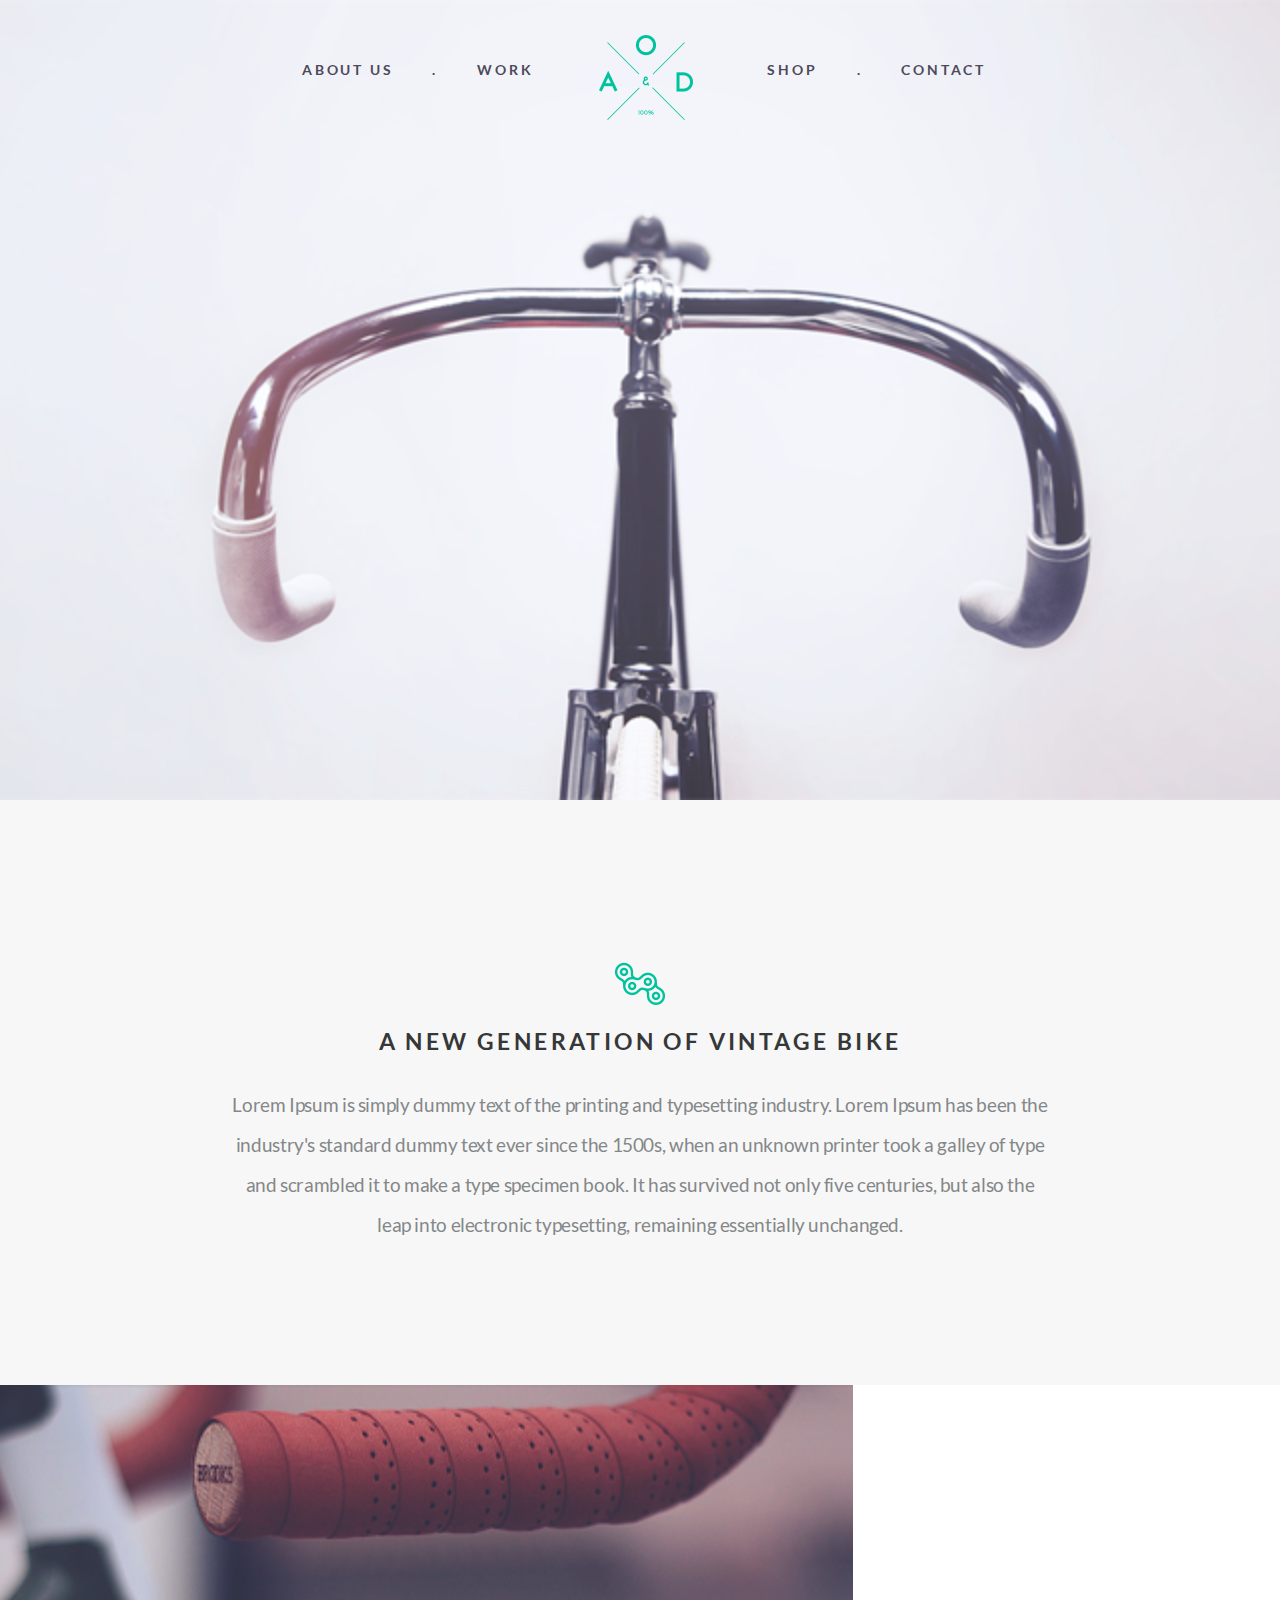
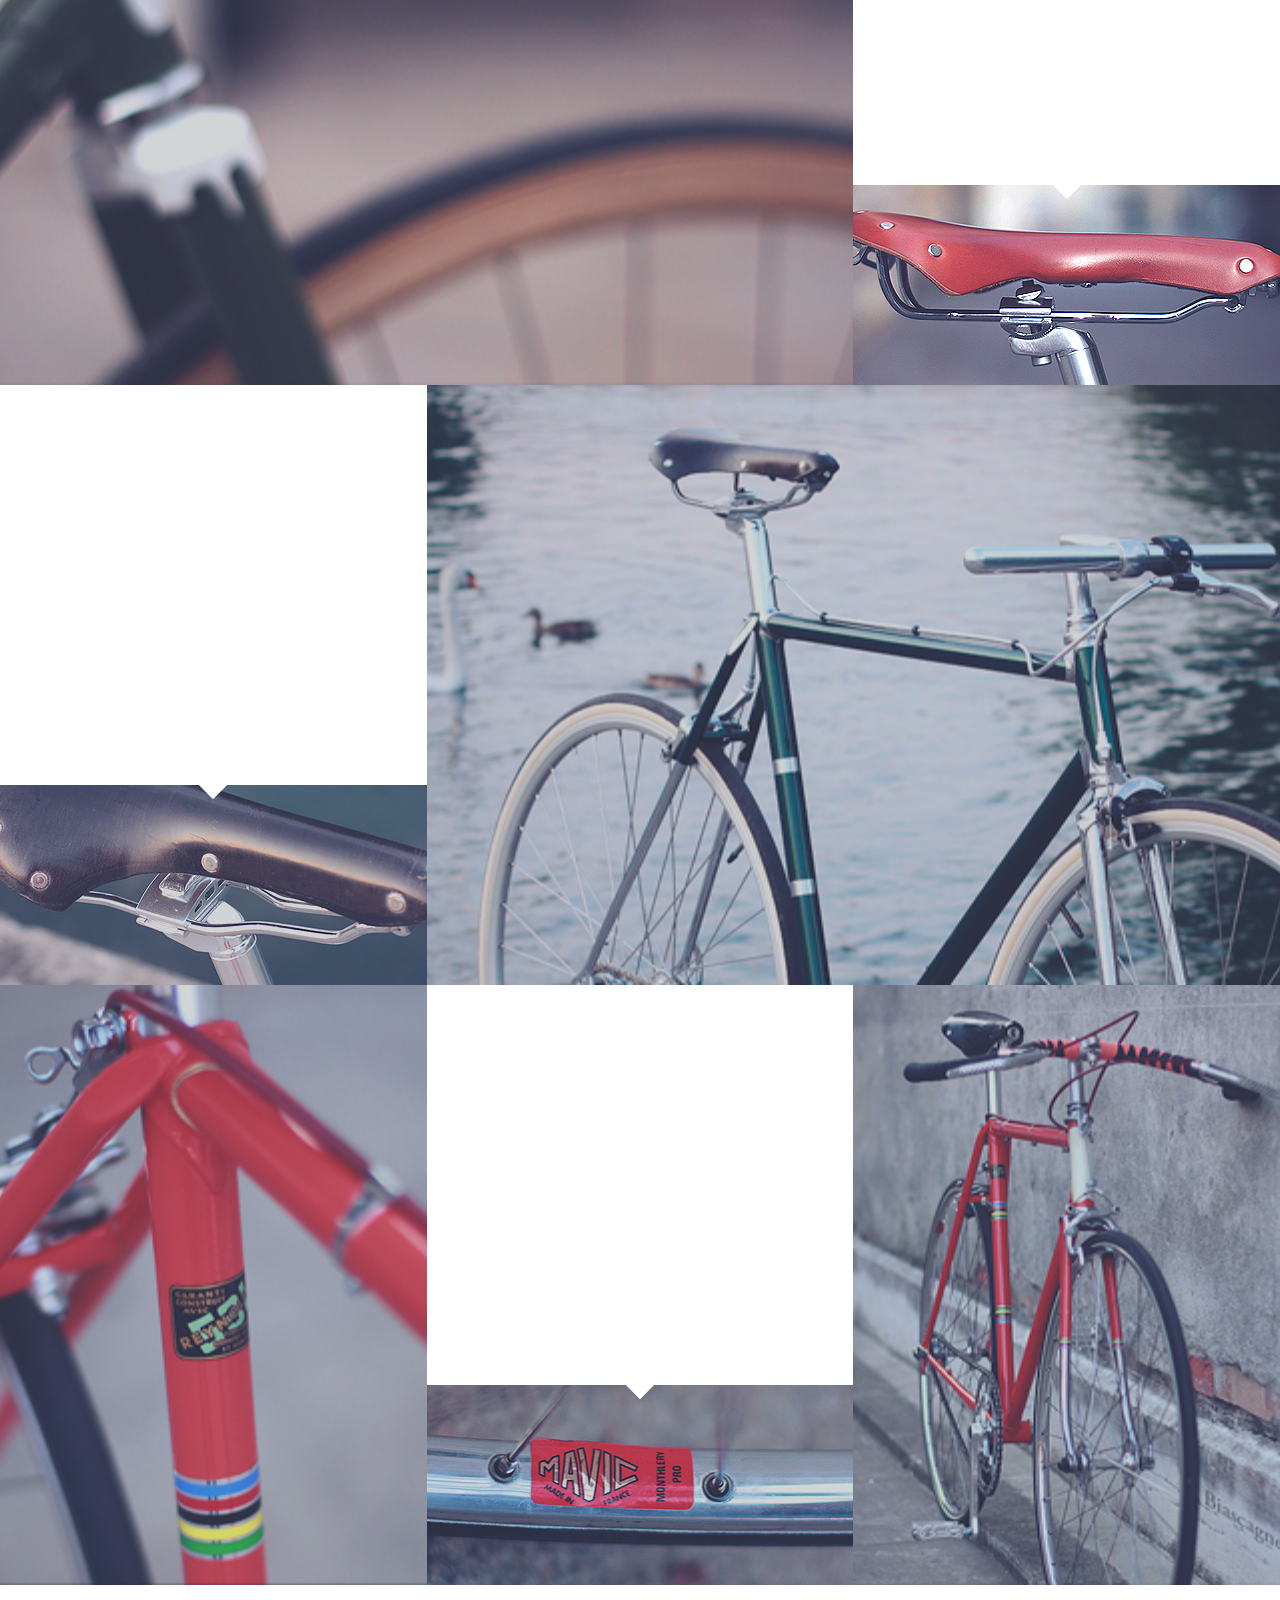
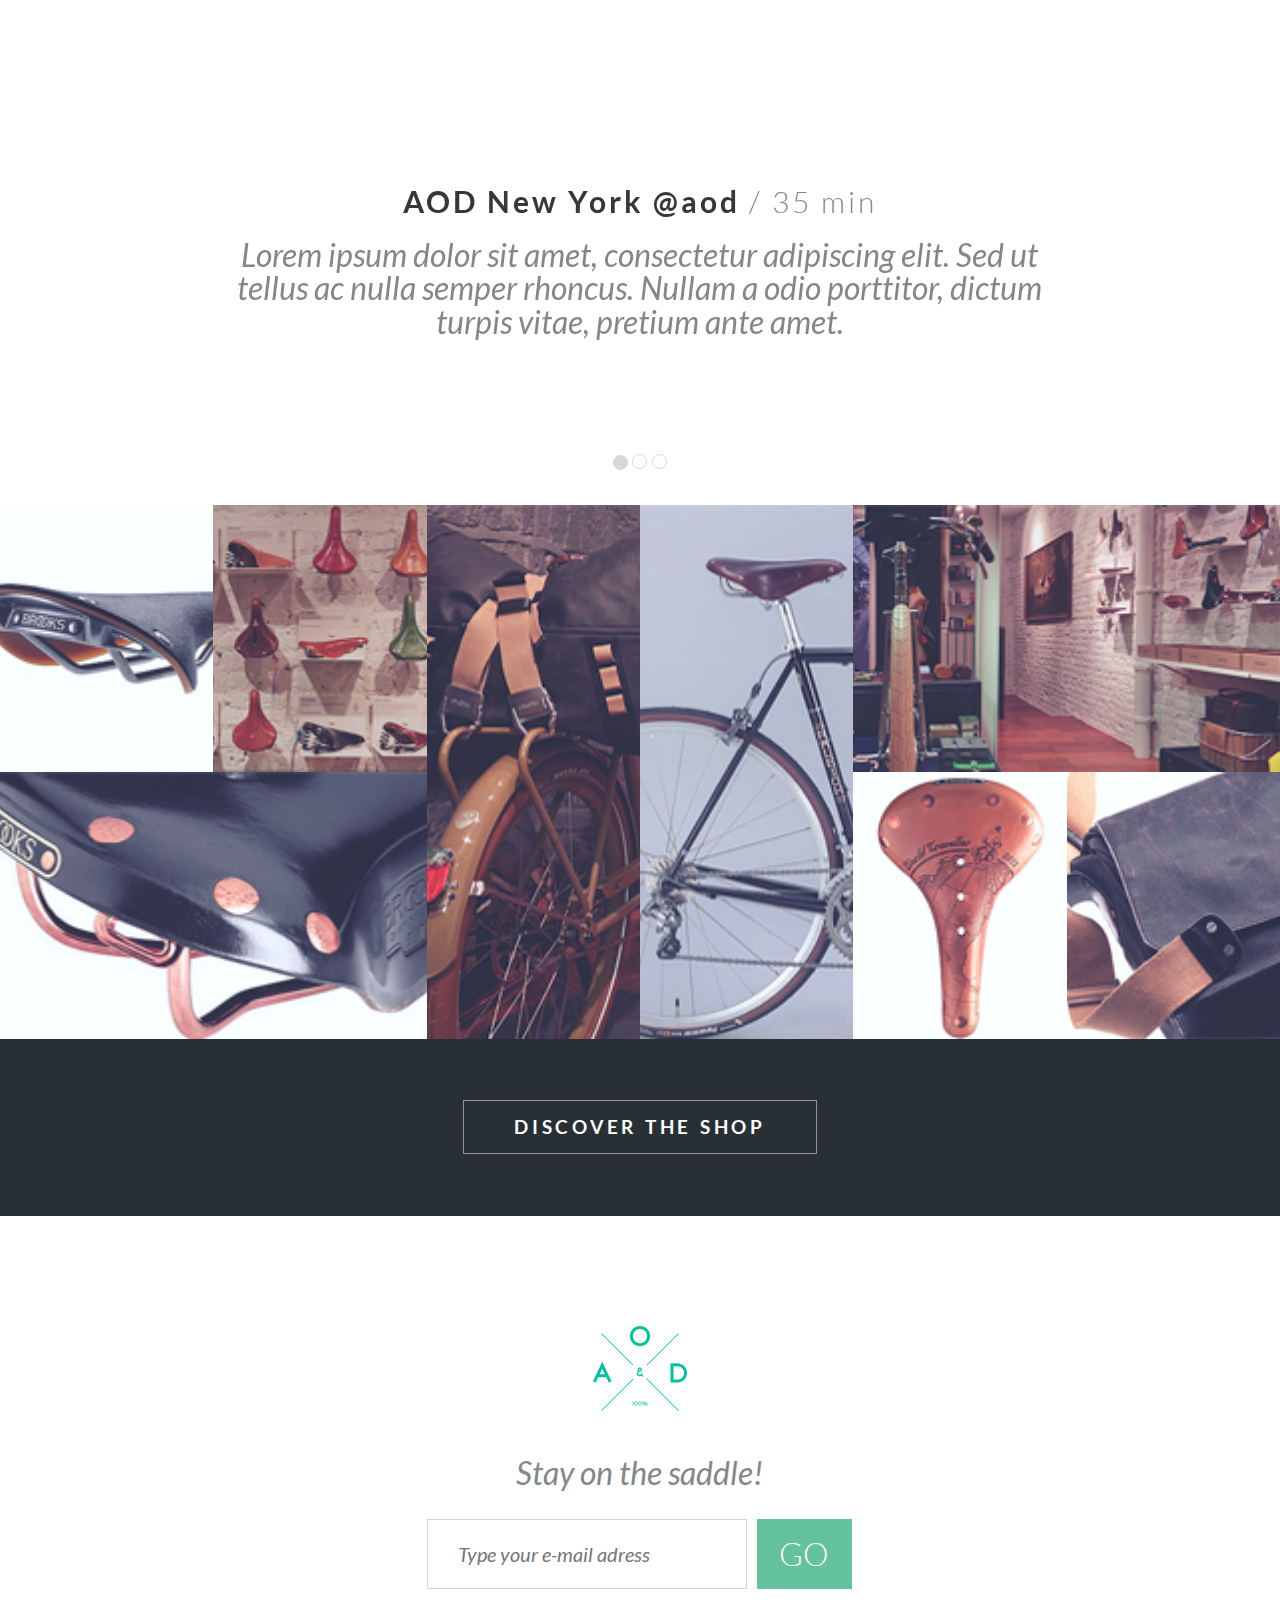
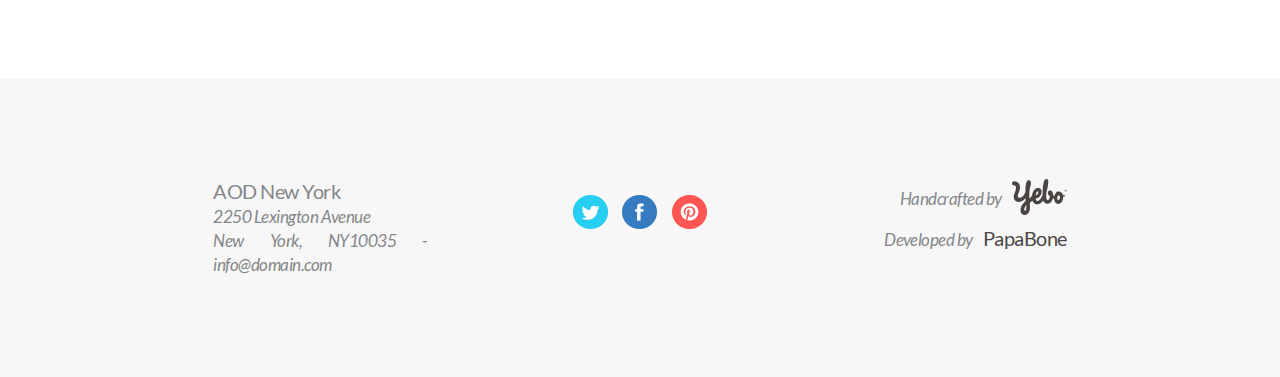
==== demo_site/1/index.html @ f1ade821 "hover effect/demo sits" ====
<!DOCTYPE html>

<html lang="en">
	
<head>	
    <meta charset="utf-8">
    <meta http-equiv="X-UA-Compatible" content="IE=edge">
    <meta name="viewport" content="width=device-width, initial-scale=1 maximum-scale=1, user-scalable=no">

    <meta name="description" content="">
    <meta name="author" content="">
	<link rel="shortcut icon" href="../../assets/ico/favicon.ico">

    <title>AOD (demo)</title>

	<!-- Animate -->
	
	<!-- MyAnimate -->
	<link href="css/myanimate.css" rel="stylesheet">
    <!-- Bootstrap CSS -->
    <link href="css/bootstrap.min.css" rel="stylesheet">
	<!-- Социальные лайки-->
	
	<!-- Мой главный стиль -->
    <link href="css/mystyle.css" rel="stylesheet">
	<!-- Адаптация -->
    <link href="css/adaptation.css" rel="stylesheet">
	
	<!--icon-->
	<link rel="shortcut icon" href="img/favicon.png" type="image/png">
	<link rel="shortcut icon" href="img/favicon.ico" type="image/x-icon">

</head>

<body>
	
	<!--HEADER-->
	<header>
		<div class="container">
			<div class="row">
				<div class="col-lg-8 col-lg-offset-2 col-xs-10 col-xs-offset-1">
					<nav>
					
						<div id="main_logo"><!--LOGO main-->
						</div>
						
						<ul class="nav nav-pills visible-lg visible-md" id="nav_bar">
							<li><a href="#about">ABOUT US</a></li>
							<li class="dot">.</li>
							<li><a href="#work" id="work_spaser">WORK</a></li>
							
							<li><a href="#shop">SHOP</a></li>
							<li class="dot">.</li>
							<li><a id="last" href="#contact">CONTACT</a></li>	
						</ul>
					
						<button class="nav_toggle visible-sm visible-xs">
							<div id='sandwich'>
							<div class='sw-topper'></div>
							<div class='sw-bottom'></div>
							<div class='sw-footer'></div>
							</div>
						</button>
			
					</nav>					
					
				</div>
			</div>
		</div>
		
	<div class="nav_mnu hidden-lg hidden-md">
		<ul class="nav">
			<li><a href="#about">ABOUT US</a></li>
			<li><a href="#work">WORK</a></li>
			<li><a href="#shop">SHOP</a></li>
			<li><a href="#contact">CONTACT</a></li>	
		</ul>
	<div>

	</header>
	
	<!--ABOUT-->
	<div class="container-fluid">
		<div class="row" id="about">
			
			<div class="col-lg-8 col-lg-offset-2 col-xs-10 col-xs-offset-1">
				<div class="icon" id="icon1">
				</div>
				<h1>A NEW GENERATION OF VINTAGE BIKE</h1>
				<p>Lorem Ipsum is simply dummy text of the printing and typesetting 
				industry. Lorem Ipsum has been the industry's standard dummy text 
				ever since the 1500s, when an unknown printer took a galley of type 
				and scrambled it to make a type specimen book. 
				It has survived not only five centuries, but also the leap into 
				electronic typesetting, remaining essentially unchanged. </p>
			</div>
			
		</div>
	</div>
	
	<!--WORK-->
	<div class="container-fluid"><!--velo1-->
		<div class="row" id="work">
			
			<div class="col-md-8 col-xs-6" id="big_sec1">
				<div class="icon wow animated_slow fadeInLeftBig" id="icon2">
				</div>
			</div>
			
			<div class="col-md-4 col-xs-6" id="text1">
				<div class="icon wow  animated_slow fadeInUp" id="icon3">
				</div>
				<h1 class="wow  animated_slow fadeInUp">VINTAGE OLIVA</h1>
				<p class="wow  animated_slow fadeInUp">Lorem Ipsum is simply dummy text of the printing and typesetting 
				industry. Lorem Ipsum has been the industry's standard dummy text ever 
				since the 1500s, when an unknown printer took a galley of type and 
				scrambled it to make a type specimen book. It has survived.</p>
				<div class="after_line wow  animated_slow fadeInUp">	
				</div>
				<div class="small_sec visible-lg" id="small_sec1">
				</div>
			</div>
			
		</div>
	</div>
	
	<div class="container-fluid"><!--velo2-->
		<div class="row">
		
			<div class="col-md-4 col-xs-6" id="text2">
				<div class="icon wow  animated_slow fadeInUp" id="icon4">
				</div>
				<h1 class="wow  animated_slow fadeInUp">La Boriosa</h1>
				<p class="wow  animated_slow fadeInUp">Lorem Ipsum is simply dummy text of the printing and typesetting industry. 
				Lorem Ipsum has been the industry's standard dummy text ever since the 1500s, 
				when an unknown printer took a galley of type and scrambled it to make a type 
				specimen book. It has survived.</p>
				<div class="after_line wow  animated_slow fadeInUp">
				</div>
				<div class="small_sec visible-lg" id="small_sec2">
				</div>
			</div>
			
			<div class="col-md-8 col-xs-6" id="big_sec2">
				<div class="icon wow animated_slow fadeInRightBig" id="icon5">
				</div>
			</div>
			
		</div>
	</div>
	
	<div class="container-fluid"><!--velo3-->
		<div class="row">
			
			<div class="col-md-4 col-xs-6" id="big_sec3">
				<div class="icon wow animated_slower1_5s fadeInLeftBig" id="icon6">
				</div>
			</div>
			
			<div class="col-md-4 col-xs-6" id="text3">
				<div class="icon wow  animated_slow fadeInUp" id="icon7">
				</div>
				<h1 class="wow  animated_slow fadeInUp">retr&Oacute; bike - m.hulot</h1>
				<p class="wow  animated_slow fadeInUp">Lorem Ipsum is simply dummy text of the printing and typesetting 
				industry. Lorem Ipsum has been the industry's standard dummy text ever 
				since the 1500s, when an unknown printer took a galley of type and 
				scrambled it to make a type specimen book. It has survived.</p>
				<div class="after_line wow  animated_slow fadeInUp">
				</div>
				<div class="small_sec visible-lg" id="small_sec3">
				</div>
			</div>
			
			<div class="col-md-4 col-xs-6 hidden-sm hidden-xs" id="big_sec4">
			</div>
			
		</div>
	</div>
	
	<!---TWITTER CAROUSEL-->
	<div class="container-fluid hidden-xs" id="twitt">
		<div id="my_carousel" class="carousel slide" data-ride="carousel" data-interval="44000">
		  
		  <!-- Indicators -->
		  <ol class="carousel-indicators">
			<li data-target="#my_carousel" data-slide-to="0" class="active"></li>
			<li data-target="#my_carousel" data-slide-to="1"></li>
			<li data-target="#my_carousel" data-slide-to="2"></li>
		  </ol>

		  <!-- Wrapper for slides -->
		  <div class="carousel-inner" role="listbox">
			
			<div class="item active">
			  <img src="img/pxl1.png" alt="111">
			  <div class="carousel-caption row">
				<div class="icon icon_twitt">
				</div>
				<h2>AOD New York  @aod <span> / 35 min</span></h2>
				<p class="col-xs-8 col-xs-offset-2">Lorem ipsum dolor sit amet, consectetur adipiscing elit.
				Sed ut tellus ac nulla semper rhoncus. Nullam a odio porttitor, 
				dictum turpis vitae, pretium ante amet.</p>
			  </div>
			</div>
	
			<div class="item">
			  <img src="img/pxl1.png" alt="222">
			  <div class="carousel-caption row">
				<div class="icon icon_twitt">
				</div>
				<h2>AOD New York  @aod <span> / 36 min</span></h2>
				<p class="col-xs-8 col-xs-offset-2">Lorem ipsum dolor sit amet, consectetur adipiscing elit.
				Sed ut tellus ac nulla semper rhoncus. Nullam a odio porttitor, 
				dictum turpis vitae, pretium ante amet.</p>
			  </div>
			</div>
	
			<div class="item">
			  <img src="img/pxl1.png" alt="333">
			  <div class="carousel-caption row">
				<div class="icon icon_twitt">
				</div>
				<h2>AOD New York  @aod <span> / 37 min</span></h2>
				<p class="col-xs-8 col-xs-offset-2">Lorem ipsum dolor sit amet, consectetur adipiscing elit.
				Sed ut tellus ac nulla semper rhoncus. Nullam a odio porttitor, 
				dictum turpis vitae, pretium ante amet.</p>
			  </div>
			</div>
		  </div>
			
		</div>	
	</div>
	
	<!--SHOP-->
	<div class="container-fluid" id="shop">
		<div class="row">
			
			<div class="col-lg-4 col-xs-8" id="shop_sec1">
				<div class="row">
					<div class="col-xs-6" id="shop_pic_1">
						<a href="http://www.google.com"><span class="animated_slow fadeInDownBig">shop now</span></a>
					</div>
					<div class="col-xs-6" id="shop_pic_2">
						<a href="http://www.google.com"><span class="animated_slow fadeInDownBig">shop now</span></a>
					</div>
				</div>
				<div class="row">
					<div class="col-xs-12"  id="shop_pic_3">
						<a href="http://www.google.com"><span class="animated_slow  fadeInDownBig">shop now</span></a>
					</div>	
				</div>
			</div>
			
			<div class="col-lg-2 col-xs-4" id="shop_pic_4">
				<a href="http://www.google.com"><span class="animated_slow fadeInDownBig">shop now</span></a>
			</div>
			
			<div class="col-lg-2 col-xs-4" id="shop_pic_5">	
				<a href="http://www.google.com"><span class="animated_slow  fadeInDownBig">shop now</span></a>
			</div>
			
			<div class="col-lg-4 col-xs-8" id="shop_sec4">
				<div class="row">
					<div class="col-xs-12"  id="shop_pic_6">
						<a href="http://www.google.com"><span class="animated_slow fadeInDownBig">shop now</span></a>
					</div>	
				</div>
				<div class="row">
					<div class="col-xs-6" id="shop_pic_7">
						<a href="http://www.google.com"><span class="animated_slow fadeInDownBig">shop now</span></a>
					</div>
					<div class="col-xs-6" id="shop_pic_8">
						<a href="http://www.google.com"><span class="animated_slow  fadeInDownBig">shop now</span></a>
					</div>
				</div>
			</div>
		</div>
	</div>
	
	<!--DISCOVER-->
	<div class="container-fluid" id="discover">
		<div class="row">	
			<div class="col-lg-4 col-lg-offset-4 col-sm-6 col-sm-offset-3 col-xs-10 col-xs-offset-1" id="discover_button">
				<a href="#">DISCOVER THE SHOP</a>
			</div>
		</div>
	</div>
	
	<!--MAILER-->
	<div class="container-fluid">
		<div class="row" id="mailer">
			
			<div class="col-lg-4 col-lg-offset-4 col-sm-6 col-sm-offset-3 col-xs-8 col-xs-offset-2">
				<div id="lower_logo"><!--LOGO-->
				</div>
				<form name='mail' method='post' action='obrab.php'>
					<p>Stay on the saddle!</p>
					<input name="email" type="email" placeholder="Type your e-mail adress" required/>
					<input id="submit" type="submit" value="GO"/>	
				</form>
			</div>
			
		</div>
	</div>
	
	<!--FOOTER-->
	<footer>
		<div class="container-fluid" id="contact">
			
			<div class="row" id="footer">				
				
				<div class="col-xs-12 visible-xs" id="social1"><!--для XS-->
					<div class="container-fluid">
						<div class="twitter" title="Поделиться ссылкой в Твиттере"><a href="#"></a></div>
						<div class="facebook" title="Поделиться ссылкой на Фейсбуке"><a href="#"></a></div>
						<div class="pinterest" title="Поделиться картинкой на Пинтересте"><a href="#"></a></div>
					</div>
				</div>
				
				<div class="col-lg-2 col-lg-offset-2 col-sm-3 col-xs-offset-1 col-xs-5" id="addres">
					<p><span>AOD New York</span><br/>
						2250 Lexington Avenue<br/>
						New York, NY10035 - info@domain.com</p>
				</div>
				
				<div class="col-sm-4 hidden-xs" id="social2"><!--для всех кроме XS-->
					<div class="container-fluid">
						<div class="twitter" title="Поделиться ссылкой в Твиттере"><a href="#"></a></div>
						<div class="facebook" title="Поделиться ссылкой на Фейсбуке"><a href="#"></a></div>
						<div class="pinterest" title="Поделиться картинкой на Пинтересте"><a href="#"></a></div>
					</div>
				</div>
				
				<div class="col-lg-2 col-sm-3 col-xs-5" id="copyr">
					<div><span id="handcrafted">Handcrafted by </span><span id="yebo"></span></div>
					<p>Developed by<a href="#" id="rms">PapaBone</a></p>
				</div>
				
			</div>
		
		</div>
    </footer>
	
	
	<!-- jQuery (necessary for Bootstrap's JavaScript plugins) -->
    <script src="https://ajax.googleapis.com/ajax/libs/jquery/1.11.0/jquery.min.js"></script>
    <!-- Подключаем карусель JS -->
    <script src="js/carousel.js"></script>
	<!--Подключаем прогрузку по мере прокрутки-->
	<script src="js/wow.min.js"></script>
	<script>new WOW().init();</script>
	
	
	<script src="js/common.js"></script>
	

	<!--Подключаем социальные лайки-->
	
	
</body>
</html>
---- demo_site/1/css/myanimate.css ----
@charset "UTF-8";

.animated_slow{ /*моя доработка - медленный вариант*/
  -webkit-animation-duration: 1s;
  animation-duration: 1s;
  -webkit-animation-fill-mode: both;
  animation-fill-mode: both;
}
.animated_hover:hover { /*только для ховер элементов*/
  -webkit-animation-duration: 1.5s;
  animation-duration: 1.5s;
  -webkit-animation-fill-mode: both;
  animation-fill-mode: both;
}
.animated_slower{ /*супер медленный вариант*/
  -webkit-animation-duration: 3s;
  animation-duration: 3s;
  -webkit-animation-fill-mode: both;
  animation-fill-mode: both;
}
.animated_slower1_5s{ /*чуть более медленный вариант*/
  -webkit-animation-duration: 1.5s;
  animation-duration: 1.5s;
  -webkit-animation-fill-mode: both;
  animation-fill-mode: both;
}


/*Утонуть*/
@-webkit-keyframes Waschbecken { /*не работает ускорение/замедление */

 0% {
    -webkit-transform: translateY(0) rotate(0deg);
    transform: translateY(0) rotate(0deg);
    }

100%{
    visibility: hidden;
    -webkit-transform: translatey(250%) rotate(90deg);
    transform: translatey(250%)rotate(90deg) ;
	}
}

@keyframes Waschbecken {
 0% {
    -webkit-transform: translateY(0) rotate(0deg);
    -ms-transform: translateY(0) rotate(0deg);
    transform: translateY(0) rotate(0deg);
	}
	
100% {
    visibility: hidden;
    -webkit-transform: translatey(250%) rotate(90deg) ;
    -ms-transform: translatey(250%)rotate(90deg) ;
    transform: translatey(250%)rotate(90deg);
	}
}
.Waschbecken{ /*параметры задержки свойства прозрачности*/
	
	transmision: opacity 2s ease-in 0s;
	-webkit-transition: opacity 2s ease-in 0s;
	-o-transition: opacity 2s ease-in 0s;
	-moz-transition: opacity 2s ease-in 0s;}

.Waschbecken:focus{ /*можно activ, 
*если focus - после повторного 
нажатия в любой области - появиться на старом месте
(не красивый эффект при возвате на страницу с другой)*/
	-webkit-animation-name: Waschbecken;
	animation-name: Waschbecken;
	opacity: 0; }

.Waschbecken:hover {
	cursor:no-drop;}
	
	
	
	
	
	@media (min-width: 768px){/*анимация работает только на средних и больших устройствах и планшетах*/
/*!
Animate.css - http://daneden.me/animate
Licensed under the MIT license - http://opensource.org/licenses/MIT

Copyright (c) 2015 Daniel Eden
*/

		@-webkit-keyframes fadeInDownBig {/*уменьшаем разбежку анимации*/
		  0% {
			opacity: 0;
			-webkit-transform: translate3d(0, -150px, 0);
			transform: translate3d(0, -150px, 0);
		  }

		  100% {
			opacity: 1;
			-webkit-transform: none;
			transform: none;
		  }
		}

		@keyframes fadeInDownBig {
		  0% {
			opacity: 0;
			-webkit-transform: translate3d(0, -150px, 0);
			-ms-transform: translate3d(0, -150px, 0);
			transform: translate3d(0, -150px, 0);
		  }

		  100% {
			opacity: 1;
			-webkit-transform: none;
			-ms-transform: none;
			transform: none;
		  }
		}

		.fadeInDownBig {
		  -webkit-animation-name: fadeInDownBig;
		  animation-name: fadeInDownBig;
		}

		@-webkit-keyframes fadeInLeftBig {
		  0% {
			opacity: 0;
			-webkit-transform: translate3d(-2000px, 0, 0);
			transform: translate3d(-2000px, 0, 0);
		  }

		  100% {
			opacity: 1;
			-webkit-transform: none;
			transform: none;
		  }
		}

		@keyframes fadeInLeftBig {
		  0% {
			opacity: 0;
			-webkit-transform: translate3d(-2000px, 0, 0);
			-ms-transform: translate3d(-2000px, 0, 0);
			transform: translate3d(-2000px, 0, 0);
		  }

		  100% {
			opacity: 1;
			-webkit-transform: none;
			-ms-transform: none;
			transform: none;
		  }
		}

		.fadeInLeftBig {
		  -webkit-animation-name: fadeInLeftBig;
		  animation-name: fadeInLeftBig;
		}



		@-webkit-keyframes fadeInRightBig {
		  0% {
			opacity: 0;
			-webkit-transform: translate3d(2000px, 0, 0);
			transform: translate3d(2000px, 0, 0);
		  }

		  100% {
			opacity: 1;
			-webkit-transform: none;
			transform: none;
		  }
		}

		@keyframes fadeInRightBig {
		  0% {
			opacity: 0;
			-webkit-transform: translate3d(2000px, 0, 0);
			-ms-transform: translate3d(2000px, 0, 0);
			transform: translate3d(2000px, 0, 0);
		  }

		  100% {
			opacity: 1;
			-webkit-transform: none;
			-ms-transform: none;
			transform: none;
		  }
		}

		.fadeInRightBig {
		  -webkit-animation-name: fadeInRightBig;
		  animation-name: fadeInRightBig;
		}

		@-webkit-keyframes fadeInUp {
		  0% {
			opacity: 0;
			-webkit-transform: translate3d(0, 100%, 0);
			transform: translate3d(0, 100%, 0);
		  }

		  100% {
			opacity: 1;
			-webkit-transform: none;
			transform: none;
		  }
		}

		@keyframes fadeInUp {
		  0% {
			opacity: 0;
			-webkit-transform: translate3d(0, 100%, 0);
			-ms-transform: translate3d(0, 100%, 0);
			transform: translate3d(0, 100%, 0);
		  }

		  100% {
			opacity: 1;
			-webkit-transform: none;
			-ms-transform: none;
			transform: none;
		  }
		}

		.fadeInUp {
		  -webkit-animation-name: fadeInUp;
		  animation-name: fadeInUp;
		}

}
---- demo_site/1/css/mystyle.css ----
@charset "UTF-8";
body * {
	font-family: "lato", sans-serif !important;	
}
div.icon{
	background:url(../img/icon.png);
	position:absolute;
	width:52px;/*icon1*/
	height:43px;
	top:42px; left:calc(50% - 26px);
			left:-webkit-calc(50% - 26px);
}
h1{	
	margin-top:110px;
	margin-bottom: 20px;
	text-align:center;
	font-size: 18pt;
	letter-spacing:0.2em;
	font-weight: bold;
	color:#353738;
	text-transform:uppercase;
}
p{
	text-align:justify;
	color:#848789;
	font-size:14pt;
	line-height: 30pt;
	padding: 0 60px;
}
	/*HEADER*/
	header{
		background:url(../img/bg_header.png) no-repeat scroll 50% 0;
		-webkit-background-size: cover;
		background-size: cover;
		height:800px;
	}
	header *{
		outline: none;
	}
		#main_logo{
			background:url(../img/Logo_main.png);
			display:inline-block;
			position: absolute;
			width:94px;
			height:85px;
			top:35px; left:calc(50% - 41px);	
					  left:-webkit-calc(50% - 41px);	
			z-index:1;
		}
		#nav_bar *{
			font-weight: bold;	
			color: #4d4959;
			background: none;
			margin-top:50px;
			letter-spacing:0.2em;
			-webkit-font-smoothing:antialised; 
		}
			#nav_bar li.dot{
				margin-top:60px;
			}
			#nav_bar li a {
				margin: 0 22px 0 22px;
			}
			#nav_bar li a#work_spaser{
				margin-right:180px;
			}
			#nav_bar li a:hover{
				color:#64c29e;
			}
			#nav_bar li a#last{
				margin-right:0;
			}
		
		.nav_mnu{/*всплывающее меню для среднх и малых*/			width: 100%;
			height: 100%;
			background-color:black;	
			opacity:0.7;
			display:none;
		}
			.nav_mnu li a{
				text-align:center;
				color:#64c29e;
				font-size: 18pt;
				letter-spacing:0.2em;
				font-weight: bold;
				padding:50px 0 0 15px; /*визуальная подстройка левого отступа*/
				margin: 0 29%;
			}
			.nav_mnu li a:hover{
				color: #4d4959;
				background-color: transparent;
			}
			.nav_mnu li:first-child{
				padding-top:210px;
			}
			.nav_mnu li a#last{
				margin-right:0;
			}
	
		.nav_toggle{/*кнопка сэндвич*/
			position: absolute; 
			right: 22px; top: 65px;
			width:50px;
			height:35px;
			border:none;
			background-color:transparent;
			z-index:1;
		}	
			#sandwich {
				width: 50px;
				height: 35px;
				position: absolute;
				top: 0;
				bottom: 0;
				left: 0;
				right: 0;
				margin: auto;
				}
				.sw-topper,
				.sw-bottom,
				.sw-footer {
					position: relative;
					width: 50px;
					height: 5px;
					background: #353738;
					border: none;
					border-radius: 2px 2px 2px 2px;
				}
				.sw-topper {
				  top: 0;
				  transition: transform 0.5s, top 0.2s;
				/* transition-delay: 0.2s, 0s; */
				}
				.sw-bottom {
				  top: 10px;
				  transition: transform 0.5s, top 0.2s;
				  transition-delay: 0.2s, 0s;
				}
				.sw-footer {
				  top: 20px;
				  transition: all 0.5s;
				  transition-delay: 0.1s;
				}
			#sandwich.active .sw-topper {
			  top: 8px;
			  transform: rotate(140deg);
			  background:#64c29e;
			}
			#sandwich.active .sw-bottom {
			  top: 3px;
			  transform: rotate(-140deg);
			  background:#64c29e;
			}
			#sandwich.active .sw-footer {
			  opacity: 0;
			  top: 0;
			  transform: rotate(180deg);
			  background:#64c29e;
			}

	/*about*/
	#about{
		background: #f7f7f7;
		padding: 120px 0;
	}
		#about h1{	
		margin-bottom:30px;
		}
		#about p {
			font-size:16pt;
			line-height: 34pt;
			margin-bottom:20px;
			letter-spacing:-0.02em;
			text-align:center;
			padding:0;
		}
	/*work*/
	.after_line{/*черта после текста*/
		width:50px;
		height:30px;
		border-bottom: 1px solid #d7d7d7;
		margin: 0 auto;
	}
	.small_sec{/*малые картинки*/
		position:absolute;
		top:400px;
		height:200px;
		right:0;
		left:0;
	}
	div.small_sec::before{/*треугольный указатель на картинках*/
		content:'';
		position:relative;
		display:block;
		transform: rotate(45deg);
		width:20px;height:20px;
		top:-10px; left: calc(50% - 10px);
				   left:-webkit-calc(50% - 10px);
		background:white;
	}
	#text1, /*текстовые блоки*/
	#text2,
	#text3{   
		padding:10px 0 0 0;
		height:600px;
		overflow:hidden;
	}
		
		#work div#big_sec1{   /*картинка1*/
			background:url(../img/bg_sec1.png) no-repeat scroll 50% 50%, #282f35;
			-webkit-background-size: cover;
			background-size: cover;
			height:600px;
		}
			div.icon#icon2{/*лого на картинке1*/
				width:113px;
				height:118px;
				background-position: -52px 0;
				top:calc(50% - 52px);
				top:-webkit-calc(50% - 52px);
				left:calc(50% - 56px);
				left:-webkit-calc(50% - 56px);
			}
		div.icon#icon3{/*иконка в текстовй1*/
			width:41px;
			height:27px;
			background-position: -165px 0;
			top:70px;
			left:calc(50% - 20px);
			left:-webkit-calc(50% - 20px);
		}
			div#small_sec1{/*малая картинка1*/
				background:url(../img/bg_small_sec1.png) no-repeat scroll 50% 50%;
				-webkit-background-size: cover;
				background-size: cover;
			}
			
		div.icon#icon4{/*иконка в текстовый2*/
			width:32px;
			height:32px;
			background-position: -206px 0;
			top:67px;
		}
			div#small_sec2{/*малая картинка2*/
				background:url(../img/bg_small_sec2.png) no-repeat scroll 50% 50%, #282f35;
				-webkit-background-size: cover;
				background-size: cover;
			}
		
		#big_sec2{   /*картинка2*/
			background:url(../img/bg_sec2.png) no-repeat scroll 50% 50%, #282f35;
			-webkit-background-size: cover;
			background-size: cover;
			height:600px;
		}		
			div.icon#icon5{/*лого на картинке2*/
				width:177px;
				height:152px;
				background-position: -238px 0;
				top:calc(50% - 76px); 
				top:-webkit-calc(50% - 76px);
				left:calc(50% - 88px);
				left:-webkit-calc(50% - 88px);
			}			
		
		#big_sec3{   /*картинка3*/
			background:url(../img/bg_sec3.png) no-repeat scroll 50% 50%, #282f35;
			-webkit-background-size: cover;
			background-size: cover;
			height:600px;
		}
			div.icon#icon6{/*лого на картинке1*/
				width:207px;
				height:67px;
				background-position: -415px 0;
				top:calc(50% - 33px); 
				top:-webkit-calc(50% - 33px);
				left:calc(50% - 103px);
				left:-webkit-calc(50% - 103px);
			}	
			
		div.icon#icon7{/*иконка в текстовый3*/
			width:23px;
			height:41px;
			background-position: -623px 0;
			top:62px;
			left:calc(50% - 11px);
			left:-webkit-calc(50% - 11px);
		}
			div#small_sec3{/*малая картинка3*/
				background:url(../img/bg_small_sec3.png) no-repeat scroll 50% 50%, #282f35;
				-webkit-background-size: cover;
				background-size: cover;
			}	
			
		#big_sec4{   /*картинка4*/
			background:url(../img/bg_sec4.png) no-repeat scroll 50% 50%, #282f35;
			-webkit-background-size: cover;
			background-size: cover;
			height:600px;
		}
	/*twitt*/	
	#twitt img{/*через растягивание пустого файла задаем высоту блока*/
		height:520px;
	}	
		.carousel-caption{/*твиттер карусель*/
		  position: absolute;
		  left: 0;
		  right: 0;
		  bottom: 20px;
		  padding-top: 20px;
		  padding-bottom: 30px;
		  top:20px;
		}
			div.icon.icon_twitt{/*лого Twitt*/
				background:url(../img/icon_twitt.png);
				width:32px;
				height:27px;
				top:120px; 
				left:calc(50% - 16px);
				left:-webkit-calc(50% - 16px);
			}
			h2 {
				margin-top:160px;
				margin-bottom:20px;
				color:#353738;
				letter-spacing:0.1em;
				font-weight: bold;
			}
				h2 span{
					font-weight:normal;
					color:#848789;
					font-family:"latolight", sans-serif !important;
				}
			.carousel-caption *{
				text-align: center;
				text-shadow:none;
			}
			.carousel-caption p{
				font-size:24pt;
				font-style:italic;
			}
			
			.carousel-indicators li{/*цвет кружочков индикации*/
				border: 1px solid #d7d7d7;
				width: 15px;
				height: 15px;
			}
			.carousel-indicators li.active{
				background-color:#d7d7d7;
				width: 15px;
				height: 15px;
			}
			
	/*shop*/
	#shop>* *{/*убираем отступы внутри блоков*/
	padding:0;
	margin:0;}
		
		#shop_pic_1{
			background:url(../img/bg_shop_pic_1.png) no-repeat scroll 50% 50%;
			-webkit-background-size: cover;
			background-size: cover;
			height:267px;
		}
		#shop_pic_2{
			background:url(../img/bg_shop_pic_2.png) no-repeat scroll 50% 50%, #282f35;
			-webkit-background-size: cover;
			background-size: cover;
			height:267px;
		}	
		#shop_pic_3{
			background:url(../img/bg_shop_pic_3.png) no-repeat scroll 50% 50%;
			-webkit-background-size: cover;
			background-size: cover;
			height:267px;
		}
		#shop_pic_4{
			background:url(../img/bg_shop_pic_4.png) no-repeat scroll 50% 50%;
			-webkit-background-size: cover;
			background-size: cover;
			height:534px;
		}	
		#shop_pic_5{
			background:url(../img/bg_shop_pic_5.png) no-repeat scroll 50% 50%;
			-webkit-background-size: cover;
			background-size: cover;
			height:534px;
		}	
		#shop_pic_6{
			background:url(../img/bg_shop_pic_6.png) no-repeat scroll 50% 50%;
			-webkit-background-size: cover;
			background-size: cover;
			height:267px;
		}	
		#shop_pic_7{
			background:url(../img/bg_shop_pic_7.png) no-repeat scroll 50% 50%;
			-webkit-background-size: cover;
			background-size: cover;
			height:267px;
		}	
		#shop_pic_8{
			background:url(../img/bg_shop_pic_8.png) no-repeat scroll 50% 50%;
			-webkit-background-size: cover;
			background-size: cover;
			height:267px;
		}
		
		#shop_pic_1>a,
		#shop_pic_2>a,
		#shop_pic_3>a,
		#shop_pic_4>a,
		#shop_pic_5>a,
		#shop_pic_6>a,
		#shop_pic_7>a,
		#shop_pic_8>a{
			display:block;
			height:100%;
			width:100%;
		}
			#shop a span{
					display:none;
				}
			#shop_pic_1>a:hover,
			#shop_pic_2>a:hover,
			#shop_pic_3>a:hover,
			#shop_pic_4>a:hover,
			#shop_pic_5>a:hover,
			#shop_pic_6>a:hover,
			#shop_pic_7>a:hover,
			#shop_pic_8>a:hover{
				height:100%;
				width:100%;
				background: #64c29e;
				opacity: 0.8;
			}
			
				#shop_pic_1>a:hover span,/*иконка и надпись на октивных блоках магазина*/
				#shop_pic_2>a:hover span,
				#shop_pic_3>a:hover span,
				#shop_pic_4>a:hover span,
				#shop_pic_5>a:hover span,
				#shop_pic_6>a:hover span,
				#shop_pic_7>a:hover span,
				#shop_pic_8>a:hover span{
					background:url(../img/icon.png);
					display:inline-block;
					position:absolute;
					background-position: -643px 0;
					width:160px;
					height:60px;
					top:calc(50% - 30px); 
					top:-webkit-calc(50% - 30px);
					left:calc(50% - 80px);
					left:-webkit-calc(50% - 80px);
					padding-top:50px;
					color:white;
					font-size:12pt;
					text-align:center;
					letter-spacing:0.1em;
					font-weight: bold;
					text-transform:uppercase;
				}
	
	/*discover*/
	#discover{
		background:#282f35;
		padding-top:75px;
		padding-bottom:75px;
	}
		#discover_button{
			padding: 0 15px;
			text-align: center;
		}
			#discover_button a {
				border: 1px solid #94979a;
				color:white;
				font-size: 14pt;
				letter-spacing:0.2em;
				font-weight: bold;
				padding:15px 50px 15px 50px;
				text-decoration:none;
				white-space:nowrap;
				outline: none;
			}
			#discover_button a:hover{
				color: #64c29e;
				border-color: #64c29e;
			}
	
	/*mailer*/
		#mailer *{
			text-align:center;
			padding:0;
		}
		#lower_logo{
			background:url(../img/Logo_main.png);
			display:inline-block;
			width:94px;
			height:85px;
			margin-top:110px;
		}
		#mailer p{
			font-size:24pt;
			font-style:italic;
			margin:40px 0 0 0;
		}
		#mailer input[name="email"]{
			border:1px solid #d3d7d9;
			height:70px;
			width:75%;
			margin-top:30px;
			float:left;
			font-size:20px;
			text-align:left;
			padding-left:30px;
			font-style:italic;	
			color:#929292;
		}
		#submit{
			border:none;
			background:#64c29e;
			margin-left:2%;
			margin-top:30px;
			height:70px;
			width:calc(23% - 3px);
			width:-webkit-calc(23% - 3px);
			font-size:24pt;
			color:white;
			font-family:"latolight", sans-serif !important;
			margin-bottom:90px;
		}
		
	/*footer*/
		#footer{
			padding:100px 0;
			background:#f7f7f7;
			font-size:14pt;
			font-style:italic;
			letter-spacing:-0.03em;
		}
		#footer div,#footer div p {
			padding:0
		}
			
			#addres{
				text-align:left;	
			}
				#addres * {
					line-height:18pt;
					margin:0;
				}
				#addres span{
					font-size:16pt;
					font-style:normal;
				}
			#social1 *,
			#social2 *{
				text-align:center;
				outline: none;
			}
				.twitter, .facebook, .pinterest{
					background:url(../img/social.png);
					width:37px;
					height:36px;
					display:inline-block;
					margin: 15px 5px;
				}
				.twitter a,
				.facebook a, 
				.pinterest a{
					display:block;
					width:100%;
					height:100%;
					border-radius:50%;
				}
				.facebook{
					background-position: -37px 0;
				}
				.pinterest{
					background-position: 37px 0;
				}
					
			#copyr *{
				text-align:right;
			}	
				#handcrafted{
					display:inline-block;
					color:#848789;
					position:relative;
					bottom:10px;
					right:10px;
					}
				#yebo{
					display:inline-block;
					background:url(../img/yebo.png);
					width:55px;
					height:36px;
				}
				#rms{
					color: #4a4645;
					font-size:16pt;
					font-style:normal;
					margin-left:10px;
					outline:none;
					text-decoration:none;
				}
/*
bug-report: 1/при подключении myanimate в fierfox - грязь;
			2/в chrome пропадает нижння граница кнопки (discover) при наведении на другие ссылки;
			3/срезает картинки запилиные через background при масштабировании.
			
х.подключить кнопку
х.покрутить софари			
		

	*/

@font-face {
  font-family: 'lato';
  font-style: normal;
  font-weight: 400;
  src: url('../fonts/Lato-Regular.ttf');
}
@font-face {
  font-family: 'lato';
  font-style: normal;
  font-weight: 700;
  src: url('../fonts/Lato-Bold.ttf');
}
@font-face {
  font-family: 'lato';
  font-style: italic;
  font-weight: 700;
  src: url('../fonts/Lato-BoldItalic.ttf');
}
@font-face {
  font-family: 'lato';
  font-style: italic;
  font-weight: 400;
  src: url('../fonts/Lato-Italic.ttf');
}
@font-face {
  font-family: 'latolight';
  font-style: normal;
  font-weight: 400;
  src: url('../fonts/Lato-Light.ttf');
}
---- demo_site/1/css/adaptation.css ----
@charset "UTF-8";
	html body{
	min-width:330px;
	}
	h1{
		font-size: 17pt;
		letter-spacing:0.15em;
	}
	p{
		line-height: 25pt;
		font-size:13pt;
	}
	#about p{
		font-size:14pt;
		line-height: 15pt;
		line-height: 30pt;
	}
	#footer{
			font-size:13pt;
	}
	#addres span{
		font-size:15pt;
	}
	#rms{
		font-size:15pt;
	}

@media (max-width: 991px){/*планшеты*/
	#main_logo{
	left:0;		
	}
	#about{
		padding: 60px 0;
	}
	div.icon.icon_twitt{
		top:60px;
	}
	h2 {
		margin-top:100px;
	}
	#lower_logo{
		margin-top:60px;
	}
	#submit{
		margin-bottom:60px;
	}
	#footer{
			padding:40px 0;
	}
}

@media (max-width: 767px){/*малые устройства - смартфоны*/
	#text1 p, /*текстовые блоки раздела work*/
	#text2 p,
	#text3 p{
	padding: 0 30px;
	}
}

@media (max-width: 499px){/*оочень маленькое*/

	h1{
		font-size: 16pt;
		letter-spacing:0.1em;
	}
	#about p{
		font-size:14pt;
		line-height: 26pt;
		line-height: 26pt;
	}
	
	#text1 p, /*текстовые блоки и картинки раздела work*/
	#text2 p,
	#text3 p{
	padding: 0 20px;
	line-height: 20pt;
	font-size:12pt;
	}	
	#big_sec1,
	#text1,
	#text2,
	#big_sec2,
	#text3,
	#big_sec3{
		width:100%;
	}
	#big_sec4{
		display:none;
	}
	div.small_sec#small_sec1,	
	div.small_sec#small_sec2,
	div.small_sec#small_sec3{
		display:block !important;
	}
	.after_line{
		display:none;
	}
	#shop_sec1,/*shop*/
	#shop_sec4{
		width:100%;
	}
	#shop_pic_4,
	#shop_pic_5{
		width:50%;
	}
	#submit{ /*mailer*/
		font-size:20pt;
	}
	#mailer input[name="email"]{
		font-size:15px;
		padding-left:10px;
	}
	#discover_button a {/*кнопка discover и footer*/
		padding-left:15px;
		padding-right:15px;
	}
	div#social1{ 
		display:none !important;
	}
	div#social2{
		display:block !important;
		width:100%;
	}
	div#addres,
	div#copyr,
	div#discover_button{
		width:100%;
		padding:0;
		margin:0;
		font-style:normal;
	}
	
	#addres {
		margin-bottom:15px;
	}
	#addres *,
	#copyr *{
		text-align:center;
	}
	
	
}
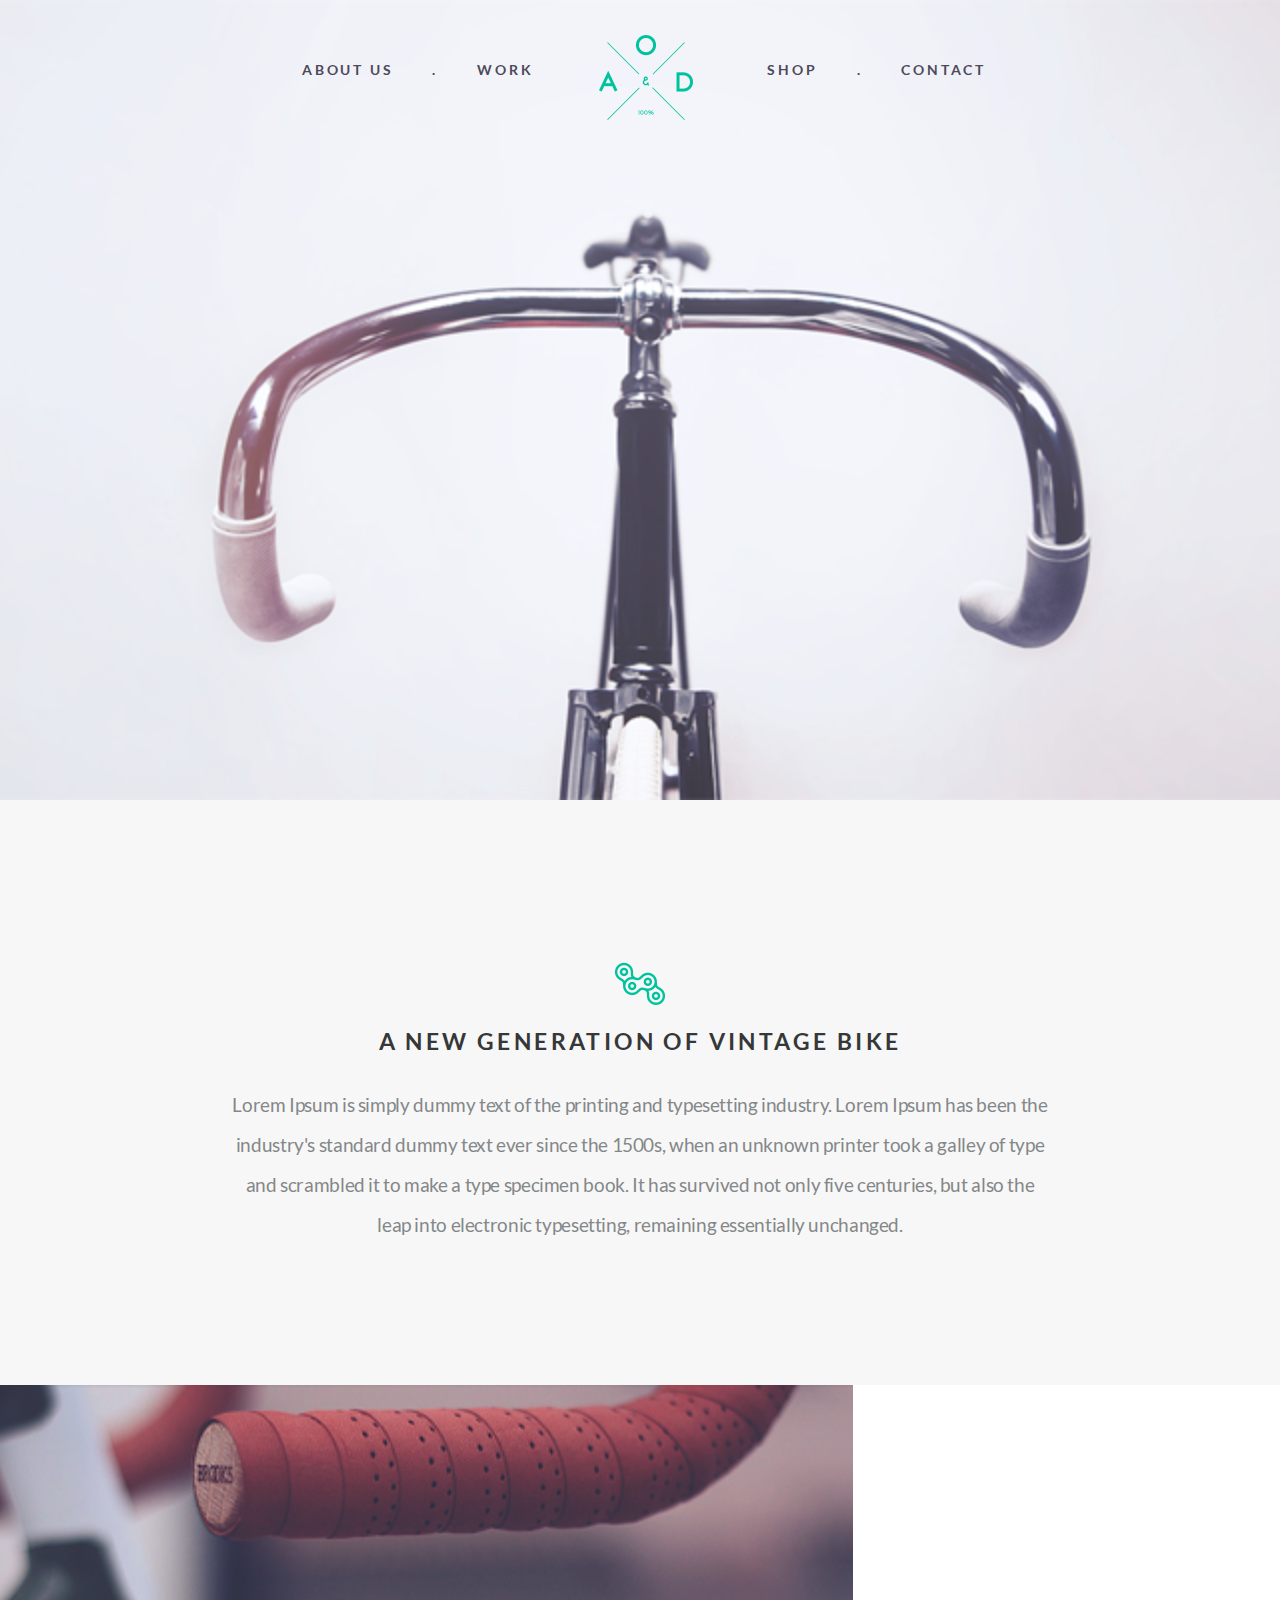
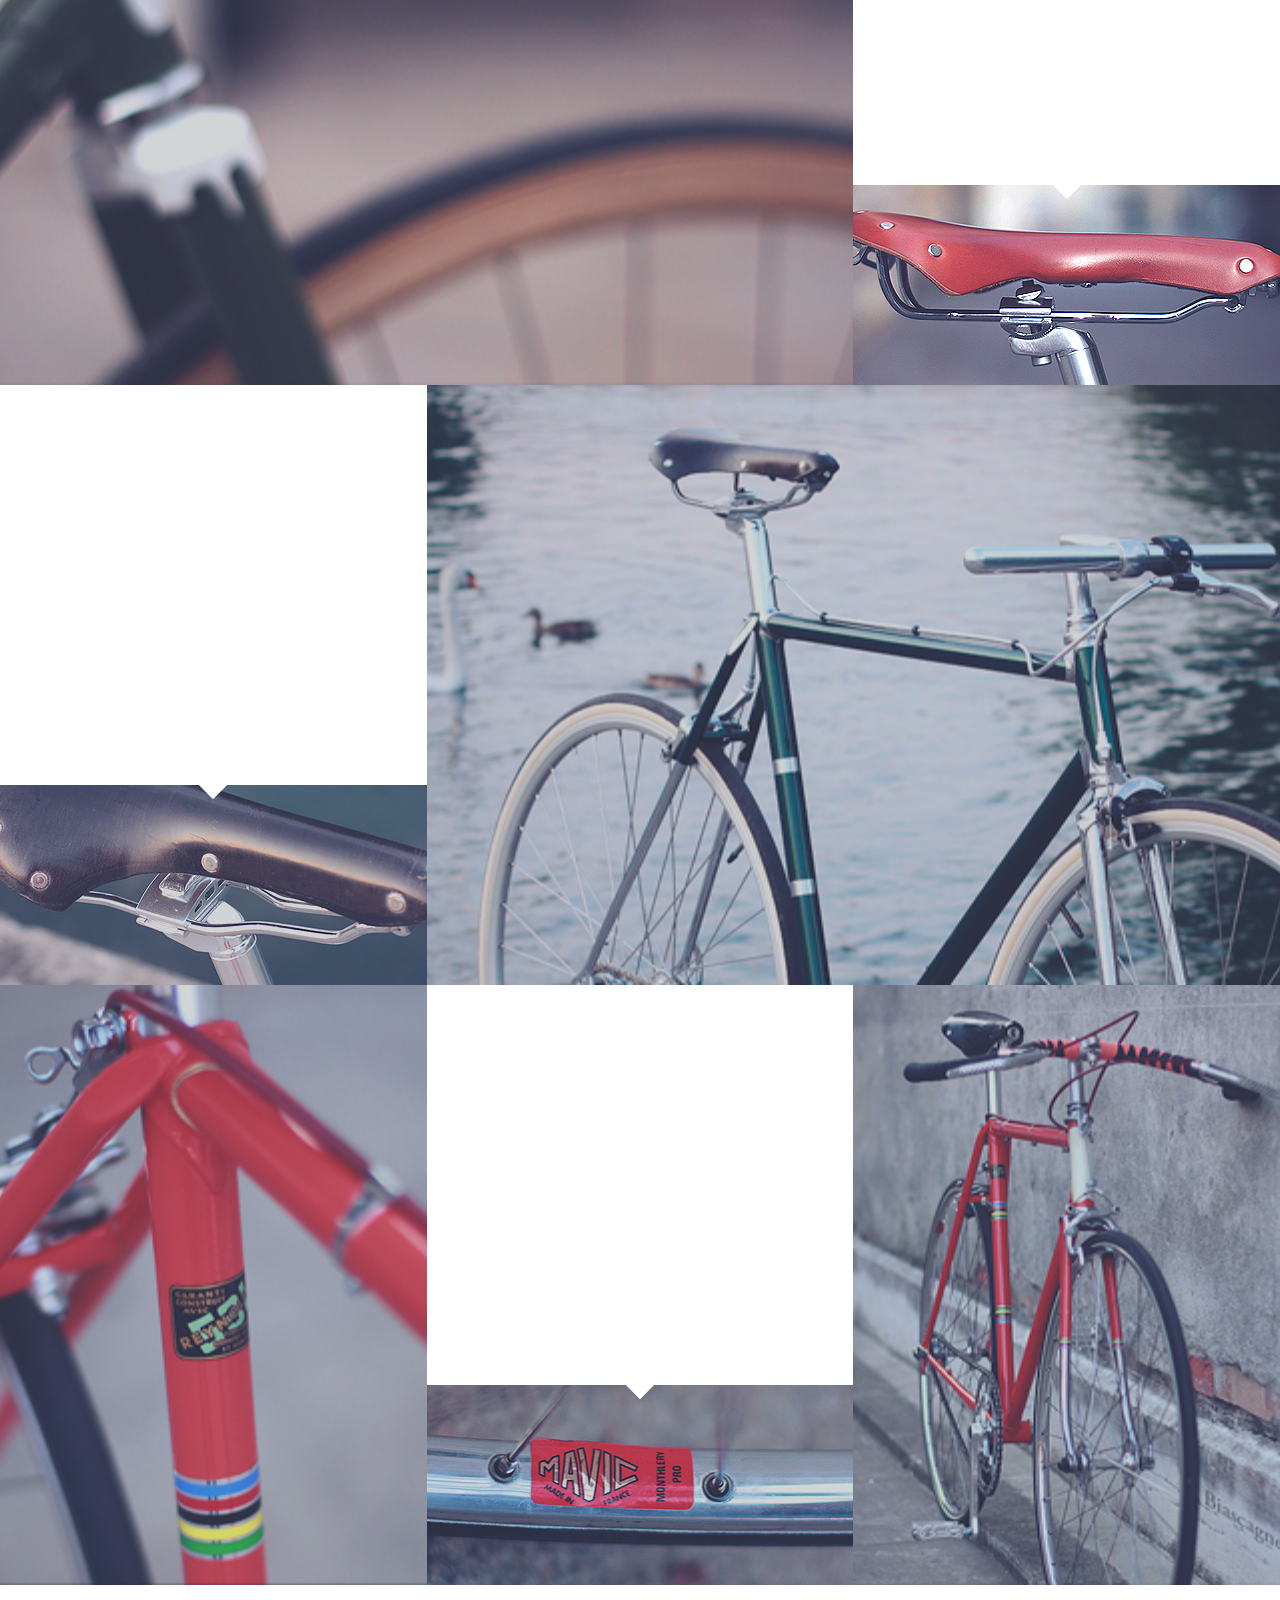
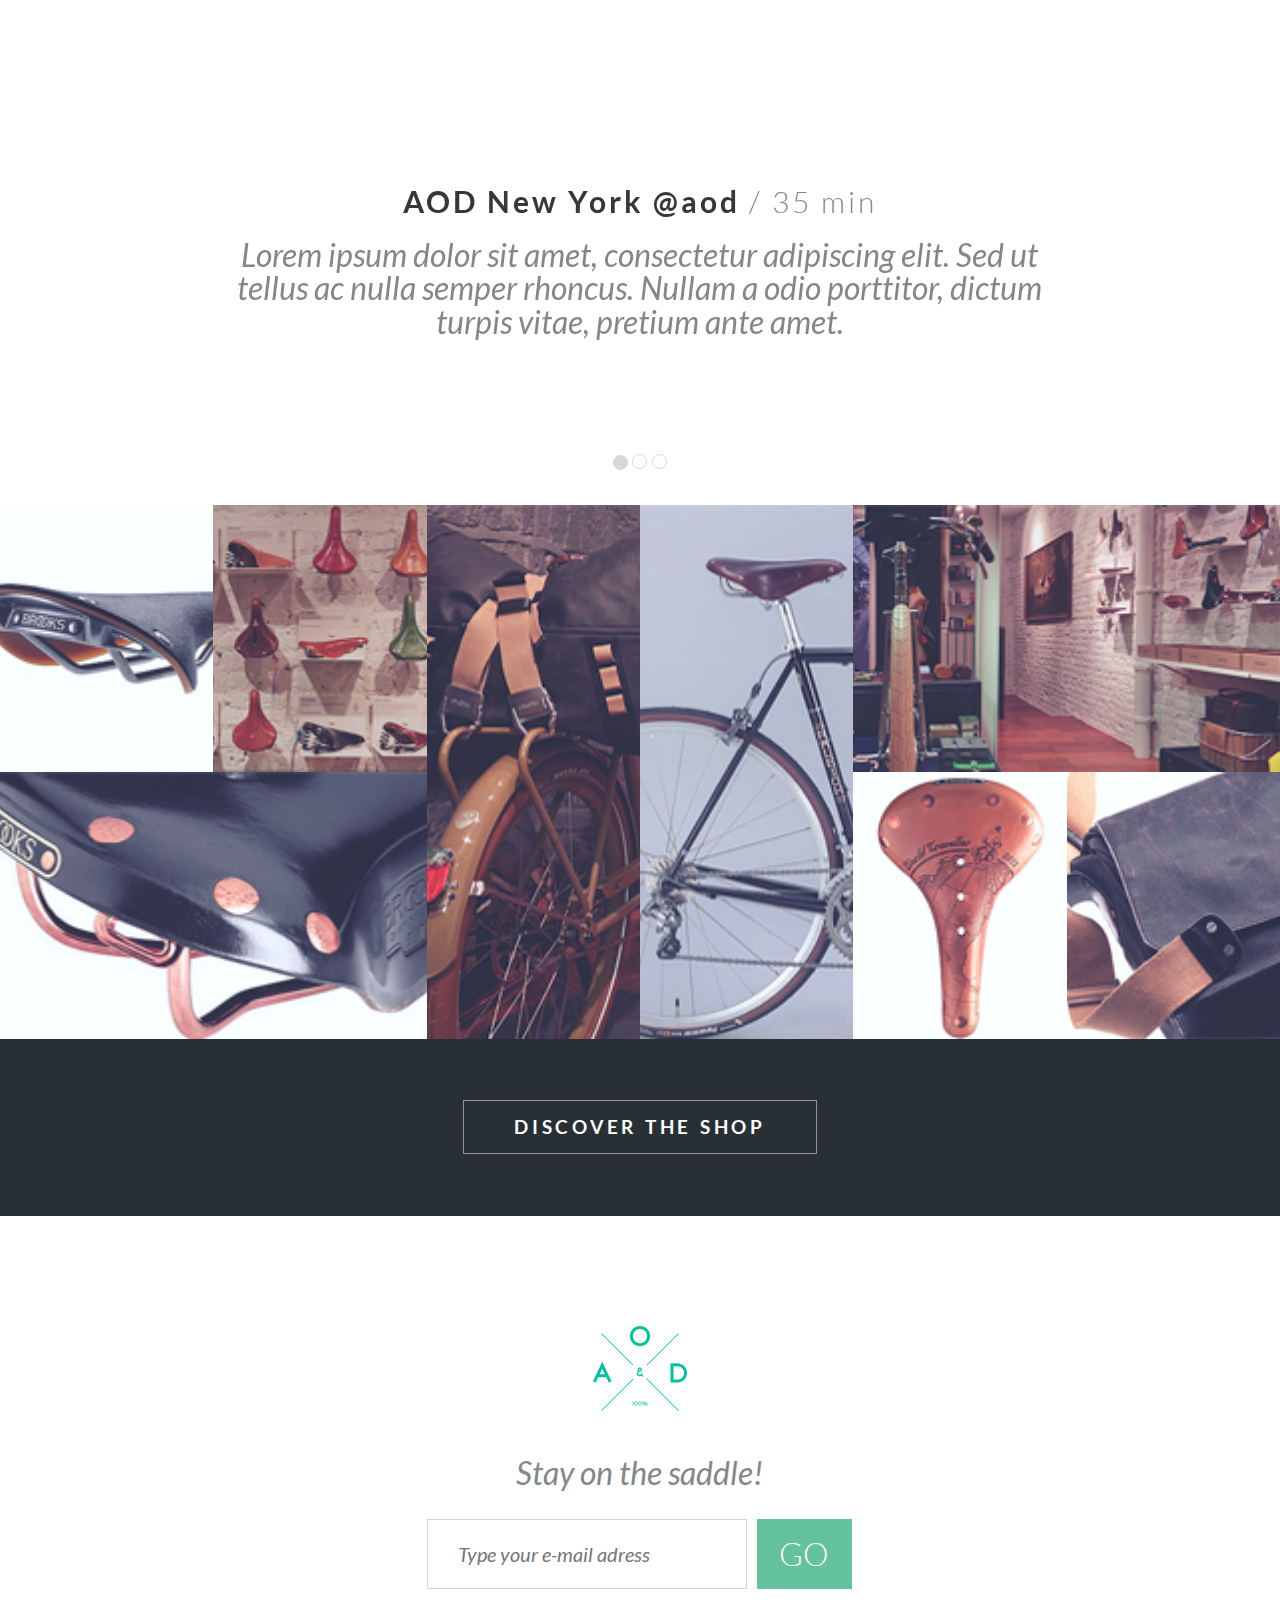
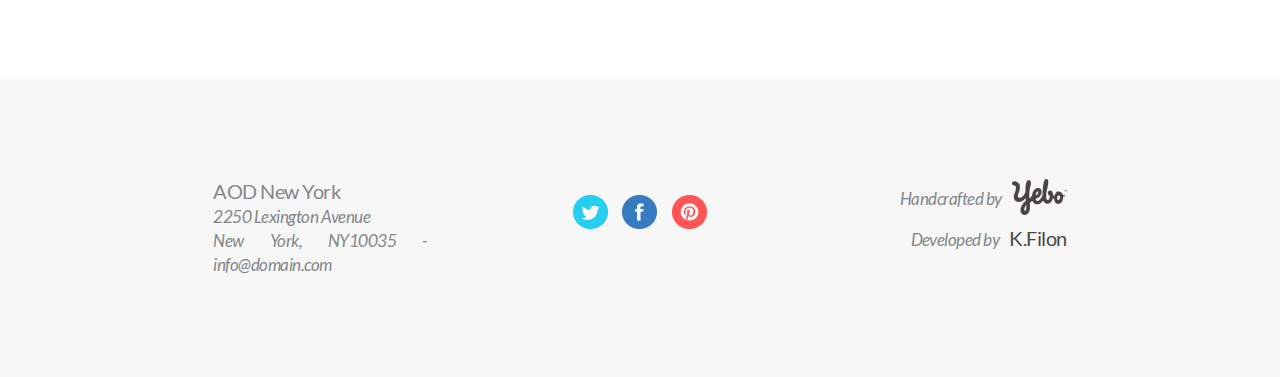
==== commit 28fb6aca: "adaptation/#skill.foot posit absolut" ====
--- a/demo_site/1/index.html
+++ b/demo_site/1/index.html
@@ -333,7 +333,7 @@
 				
 				<div class="col-lg-2 col-sm-3 col-xs-5" id="copyr">
 					<div><span id="handcrafted">Handcrafted by </span><span id="yebo"></span></div>
-					<p>Developed by<a href="#" id="rms">PapaBone</a></p>
+					<p>Developed by<a href="../../index.html" id="rms">K.Filon</a></p>
 				</div>
 				
 			</div>
